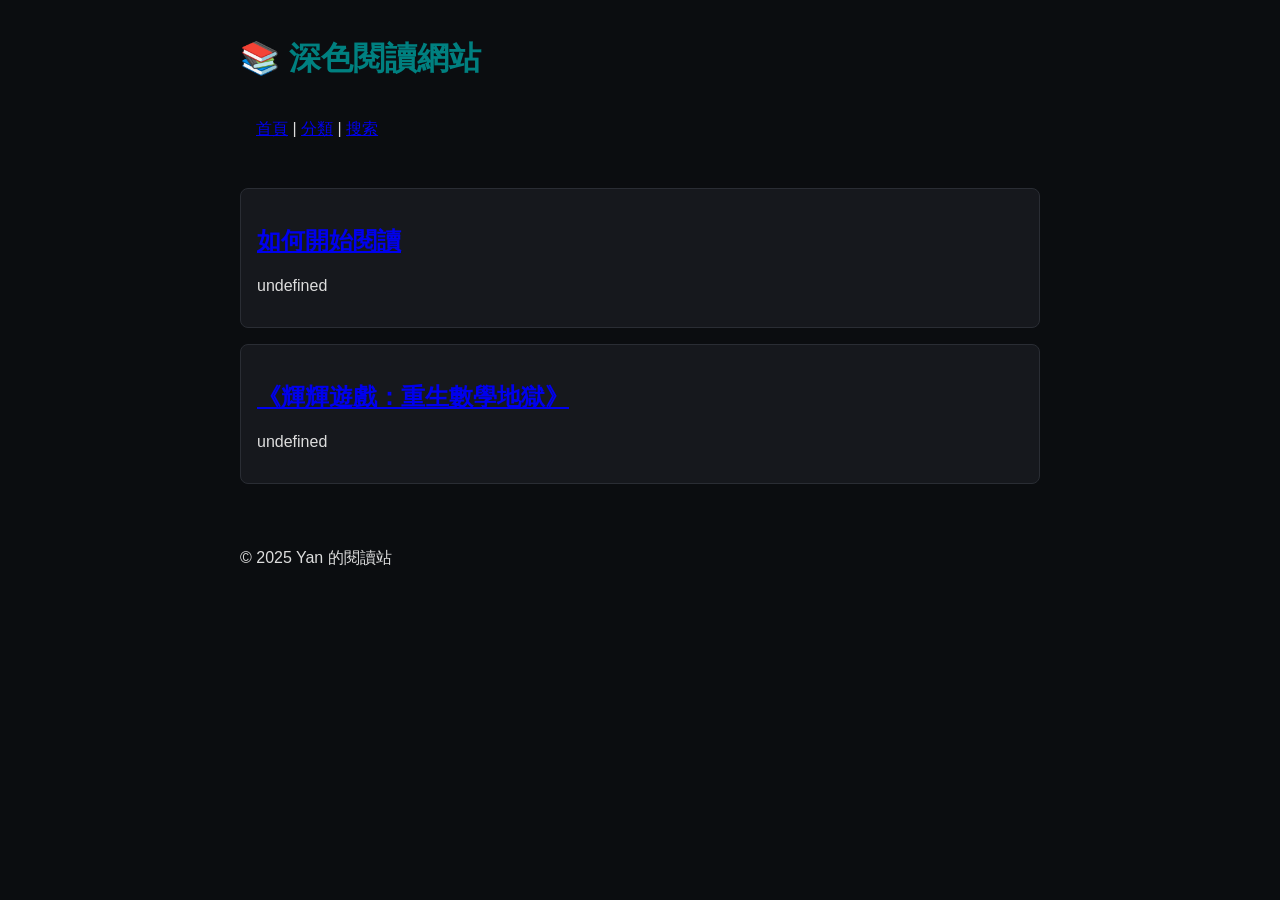
==== index.html @ e41b5ed9 "初始版本" ====
<!DOCTYPE html>
<html lang="zh-HK">
<head>
  <meta charset="UTF-8">
  <title>深色閱讀網站</title>
  <link rel="stylesheet" href="style.css">
</head>
<body>
  <header>
    <h1>📚 深色閱讀網站</h1>
    <nav>
      <a href="index.html">首頁</a> |
      <a href="category.html">分類</a> |
      <a href="search.html">搜索</a>
    </nav>
  </header>

  <main id="articleList"></main>

  <footer>
    <p>© 2025 Yan 的閱讀站</p>
  </footer>

  <script src="script.js"></script>
  <script>renderArticles();</script>
</body>
</html>
---- style.css ----
body {
  background-color: #0B0D10;
  color: #ddd;
  font-family: 'Segoe UI', sans-serif;
  margin: 0;
  padding: 0;
}

header, nav, main, footer {
  max-width: 800px;
  margin: auto;
  padding: 1rem;
}

h1, h2 { color: teal; }

.card {
  background-color: #16181d;
  border: 1px solid #2a2d34;
  border-radius: 8px;
  padding: 1rem;
  margin-bottom: 1rem;
}
.badge {
  font-size: 0.8rem;
  font-weight: bold;
  margin-left: 0.5rem;
  padding: 2px 6px;
  border-radius: 4px;
}

.badge.new {
  background-color: limegreen;
  color: black;
}

.badge.updated {
  background-color: orange;
  color: black;
}
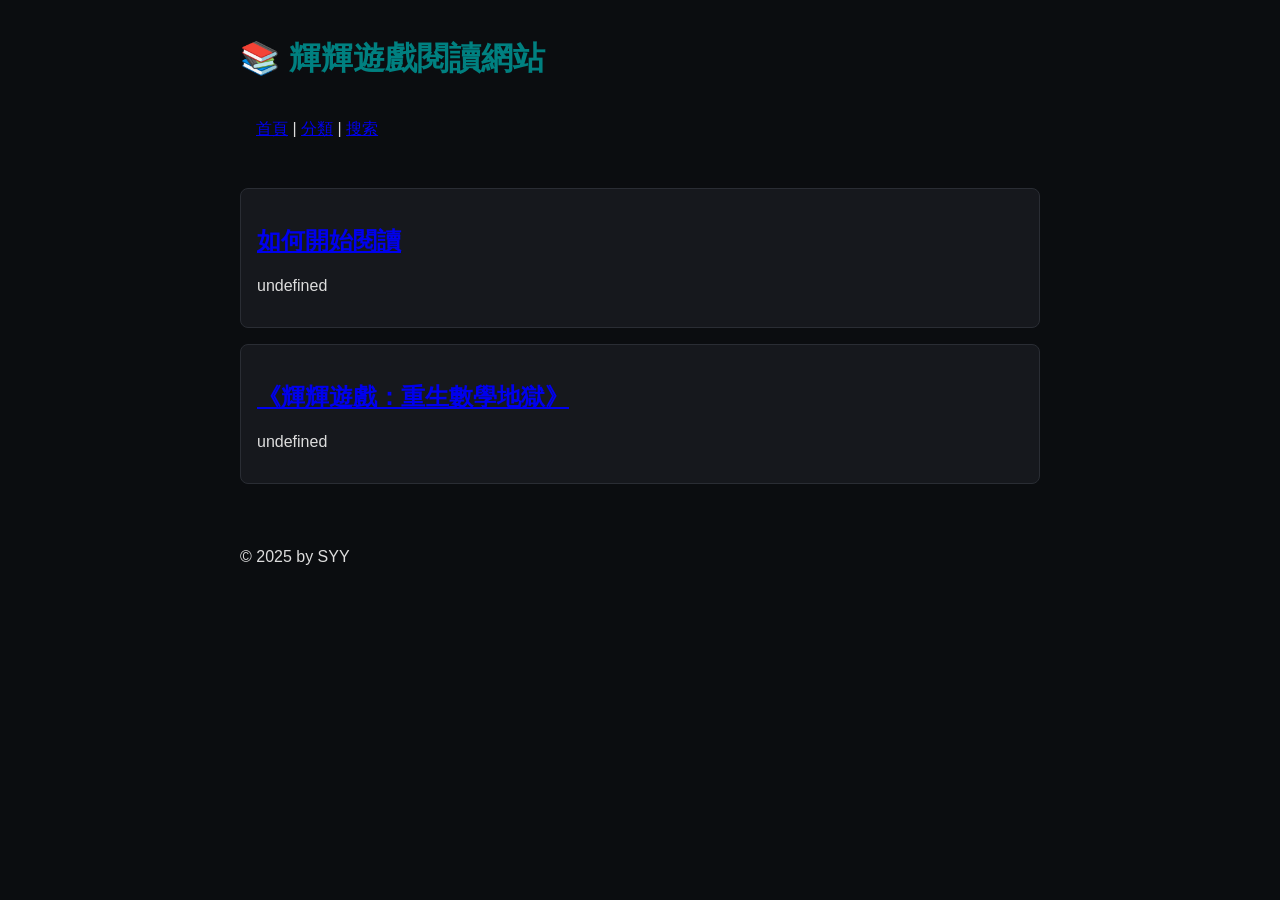
==== commit 4536e2fc: "v0.1" ====
--- a/index.html
+++ b/index.html
@@ -2,12 +2,12 @@
 <html lang="zh-HK">
 <head>
   <meta charset="UTF-8">
-  <title>深色閱讀網站</title>
+  <title>輝輝遊戲閱讀站</title>
   <link rel="stylesheet" href="style.css">
 </head>
 <body>
   <header>
-    <h1>📚 深色閱讀網站</h1>
+    <h1>📚 輝輝遊戲閱讀網站</h1>
     <nav>
       <a href="index.html">首頁</a> |
       <a href="category.html">分類</a> |
@@ -18,7 +18,7 @@
   <main id="articleList"></main>
 
   <footer>
-    <p>© 2025 Yan 的閱讀站</p>
+    <p>© 2025 by SYY</p>
   </footer>
 
   <script src="script.js"></script>
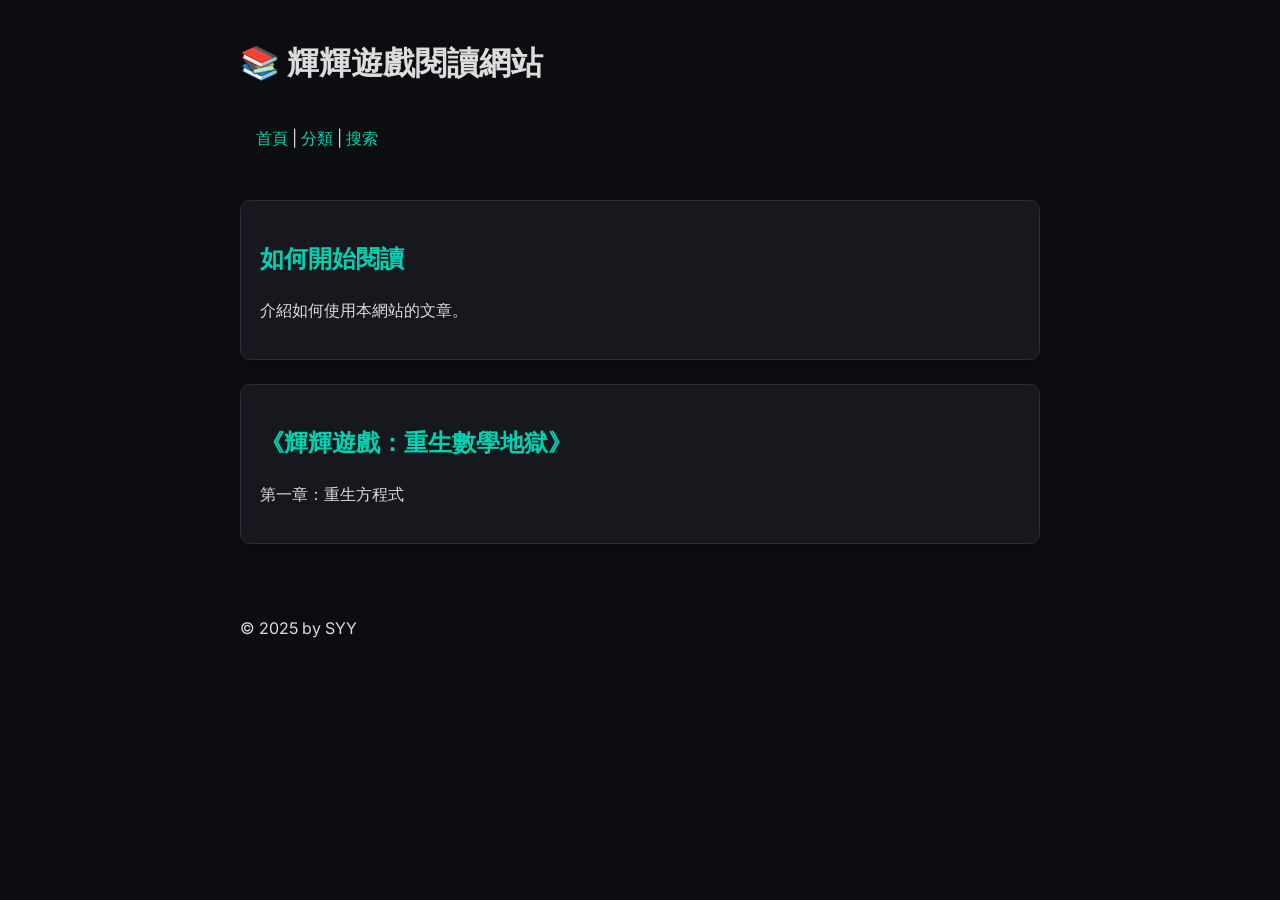
==== commit 2a642d3b: "v0.2" ====
--- a/index.html
+++ b/index.html
@@ -4,6 +4,8 @@
   <meta charset="UTF-8">
   <title>輝輝遊戲閱讀站</title>
   <link rel="stylesheet" href="style.css">
+  <link href="https://fonts.googleapis.com/css2?family=Inter:wght@400;600&display=swap" rel="stylesheet">
+  <meta name="viewport" content="width=device-width, initial-scale=1.0">
 </head>
 <body>
   <header>
--- a/style.css
+++ b/style.css
@@ -1,9 +1,19 @@
+:root {
+  --bg: #0b0d10;
+  --card: #16181d;
+  --border: #2a2d34;
+  --text: #dcdcdc;
+  --accent: #00d1b2;
+  --accent-hover: #00b89c;
+}
+
 body {
-  background-color: #0B0D10;
-  color: #ddd;
-  font-family: 'Segoe UI', sans-serif;
+  background-color: var(--bg);
+  color: var(--text);
+  font-family: 'Inter', sans-serif;
   margin: 0;
   padding: 0;
+  line-height: 1.6;
 }
 
 header, nav, main, footer {
@@ -12,15 +22,31 @@
   padding: 1rem;
 }
 
-h1, h2 { color: teal; }
+.card {
+  background-color: var(--card);
+  border: 1px solid var(--border);
+  border-radius: 10px;
+  padding: 1.2rem;
+  margin-bottom: 1.5rem;
+  box-shadow: 0 2px 6px rgba(0,0,0,0.2);
+  transition: border 0.3s, transform 0.2s;
+}
 
-.card {
-  background-color: #16181d;
-  border: 1px solid #2a2d34;
-  border-radius: 8px;
-  padding: 1rem;
-  margin-bottom: 1rem;
+.card:hover {
+  border-color: var(--accent);
+  transform: translateY(-2px);
 }
+
+a {
+  color: var(--accent);
+  text-decoration: none;
+}
+
+a:hover {
+  color: var(--accent-hover);
+  text-decoration: underline;
+}
+
 .badge {
   font-size: 0.8rem;
   font-weight: bold;
@@ -37,4 +63,18 @@
 .badge.updated {
   background-color: orange;
   color: black;
+}
+
+@media (max-width: 600px) {
+  .card {
+    padding: 1rem;
+  }
+}
+.fade-in {
+  animation: fadeIn 0.4s ease-out;
+}
+
+@keyframes fadeIn {
+  from { opacity: 0; transform: translateY(8px); }
+  to { opacity: 1; transform: translateY(0); }
 }
